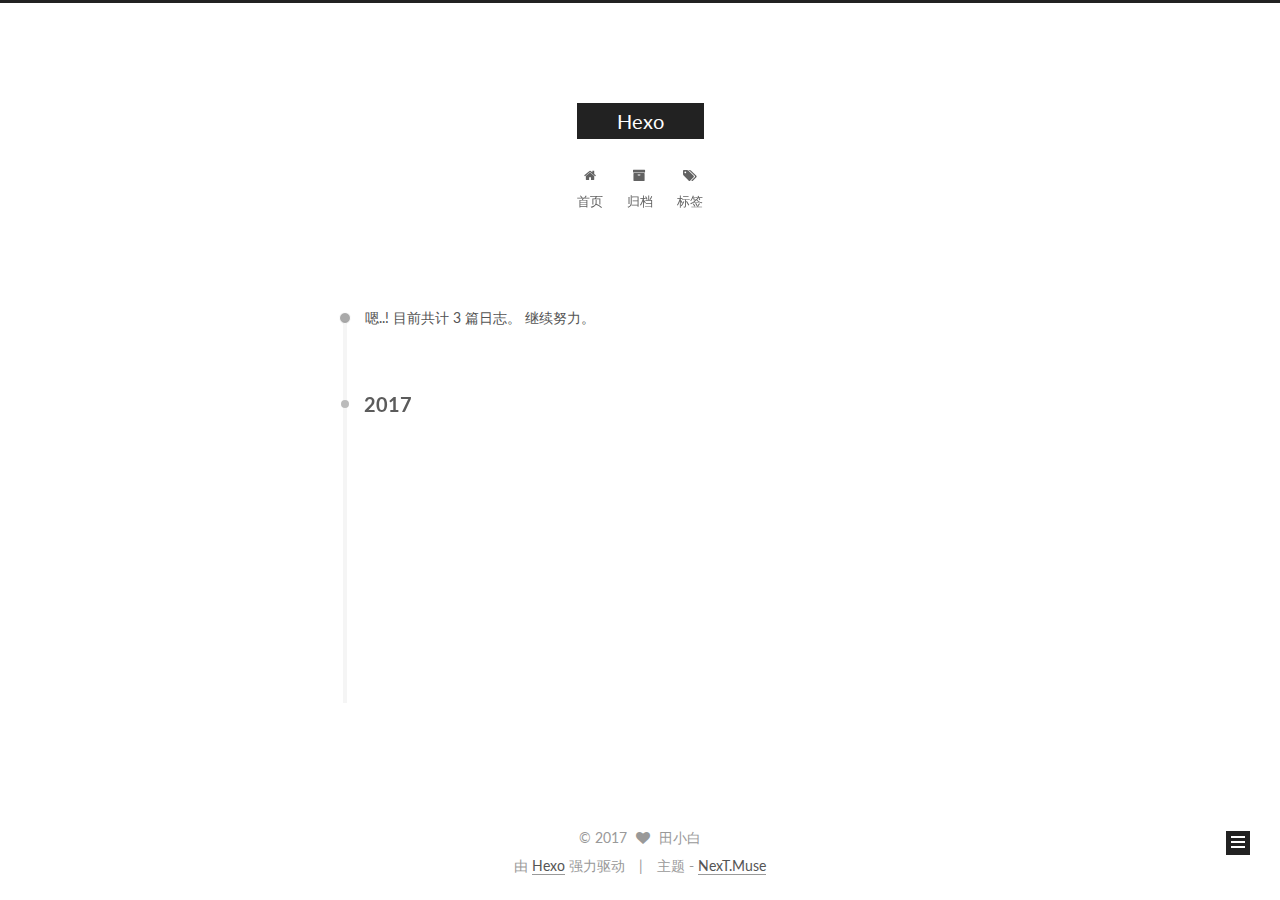
==== archives/index.html @ bc736657 "Site updated: 2017-06-21 20:54:21" ====
<!doctype html>



  


<html class="theme-next muse use-motion" lang="zh-Hans">
<head>
  <meta charset="UTF-8"/>
<meta http-equiv="X-UA-Compatible" content="IE=edge" />
<meta name="viewport" content="width=device-width, initial-scale=1, maximum-scale=1"/>









<meta http-equiv="Cache-Control" content="no-transform" />
<meta http-equiv="Cache-Control" content="no-siteapp" />















  
  
  <link href="/lib/fancybox/source/jquery.fancybox.css?v=2.1.5" rel="stylesheet" type="text/css" />




  
  
  
  

  
    
    
  

  

  

  

  

  
    
    
    <link href="//fonts.googleapis.com/css?family=Lato:300,300italic,400,400italic,700,700italic&subset=latin,latin-ext" rel="stylesheet" type="text/css">
  






<link href="/lib/font-awesome/css/font-awesome.min.css?v=4.6.2" rel="stylesheet" type="text/css" />

<link href="/css/main.css?v=5.1.1" rel="stylesheet" type="text/css" />


  <meta name="keywords" content="Hexo, NexT" />








  <link rel="shortcut icon" type="image/x-icon" href="/favicon.ico?v=5.1.1" />






<meta property="og:type" content="website">
<meta property="og:title" content="Hexo">
<meta property="og:url" content="http://yoursite.com/archives/index.html">
<meta property="og:site_name" content="Hexo">
<meta name="twitter:card" content="summary">
<meta name="twitter:title" content="Hexo">



<script type="text/javascript" id="hexo.configurations">
  var NexT = window.NexT || {};
  var CONFIG = {
    root: '/',
    scheme: 'Muse',
    sidebar: {"position":"left","display":"post","offset":12,"offset_float":0,"b2t":false,"scrollpercent":false},
    fancybox: true,
    motion: true,
    duoshuo: {
      userId: '0',
      author: '博主'
    },
    algolia: {
      applicationID: '',
      apiKey: '',
      indexName: '',
      hits: {"per_page":10},
      labels: {"input_placeholder":"Search for Posts","hits_empty":"We didn't find any results for the search: ${query}","hits_stats":"${hits} results found in ${time} ms"}
    }
  };
</script>



  <link rel="canonical" href="http://yoursite.com/archives/"/>





  <title>归档 | Hexo</title>
  














</head>

<body itemscope itemtype="http://schema.org/WebPage" lang="zh-Hans">

  
  
    
  

  <div class="container sidebar-position-left  page-archive  ">
    <div class="headband"></div>

    <header id="header" class="header" itemscope itemtype="http://schema.org/WPHeader">
      <div class="header-inner"><div class="site-brand-wrapper">
  <div class="site-meta ">
    

    <div class="custom-logo-site-title">
      <a href="/"  class="brand" rel="start">
        <span class="logo-line-before"><i></i></span>
        <span class="site-title">Hexo</span>
        <span class="logo-line-after"><i></i></span>
      </a>
    </div>
      
        <p class="site-subtitle"></p>
      
  </div>

  <div class="site-nav-toggle">
    <button>
      <span class="btn-bar"></span>
      <span class="btn-bar"></span>
      <span class="btn-bar"></span>
    </button>
  </div>
</div>

<nav class="site-nav">
  

  
    <ul id="menu" class="menu">
      
        
        <li class="menu-item menu-item-home">
          <a href="/" rel="section">
            
              <i class="menu-item-icon fa fa-fw fa-home"></i> <br />
            
            首页
          </a>
        </li>
      
        
        <li class="menu-item menu-item-archives">
          <a href="/archives/" rel="section">
            
              <i class="menu-item-icon fa fa-fw fa-archive"></i> <br />
            
            归档
          </a>
        </li>
      
        
        <li class="menu-item menu-item-tags">
          <a href="/tags/" rel="section">
            
              <i class="menu-item-icon fa fa-fw fa-tags"></i> <br />
            
            标签
          </a>
        </li>
      

      
    </ul>
  

  
</nav>



 </div>
    </header>

    <main id="main" class="main">
      <div class="main-inner">
        <div class="content-wrap">
          <div id="content" class="content">
            

  <section id="posts" class="posts-collapse">
    <span class="archive-move-on"></span>

    <span class="archive-page-counter">
      
      
      
        
      
      嗯..! 目前共计 3 篇日志。 继续努力。
    </span>

    

      
      
      

      
        
        <div class="collection-title">
          <h2 class="archive-year motion-element" id="archive-year-2017">2017</h2>
        </div>
      
      

      

  <article class="post post-type-normal" itemscope itemtype="http://schema.org/Article">
    <header class="post-header">

      <h2 class="post-title">
        
            <a class="post-title-link" href="/2017/06/21/My-New-Post-1/" itemprop="url">
              
                <span itemprop="name">My New Post</span>
              
            </a>
        
      </h2>

      <div class="post-meta">
        <time class="post-time" itemprop="dateCreated"
              datetime="2017-06-21T11:01:51+08:00"
              content="2017-06-21" >
          06-21
        </time>
      </div>

    </header>
  </article>



    

      
      
      

      
      

      

  <article class="post post-type-normal" itemscope itemtype="http://schema.org/Article">
    <header class="post-header">

      <h2 class="post-title">
        
            <a class="post-title-link" href="/2017/06/21/My-New-Post/" itemprop="url">
              
                <span itemprop="name">My New Post</span>
              
            </a>
        
      </h2>

      <div class="post-meta">
        <time class="post-time" itemprop="dateCreated"
              datetime="2017-06-21T11:00:28+08:00"
              content="2017-06-21" >
          06-21
        </time>
      </div>

    </header>
  </article>



    

      
      
      

      
      

      

  <article class="post post-type-normal" itemscope itemtype="http://schema.org/Article">
    <header class="post-header">

      <h2 class="post-title">
        
            <a class="post-title-link" href="/2017/06/20/hello-world/" itemprop="url">
              
                <span itemprop="name">Hello World</span>
              
            </a>
        
      </h2>

      <div class="post-meta">
        <time class="post-time" itemprop="dateCreated"
              datetime="2017-06-20T21:05:58+08:00"
              content="2017-06-20" >
          06-20
        </time>
      </div>

    </header>
  </article>



    

  </section>

  



          </div>
          


          

        </div>
        
          
  
  <div class="sidebar-toggle">
    <div class="sidebar-toggle-line-wrap">
      <span class="sidebar-toggle-line sidebar-toggle-line-first"></span>
      <span class="sidebar-toggle-line sidebar-toggle-line-middle"></span>
      <span class="sidebar-toggle-line sidebar-toggle-line-last"></span>
    </div>
  </div>

  <aside id="sidebar" class="sidebar">
    <div class="sidebar-inner">

      

      

      <section class="site-overview sidebar-panel sidebar-panel-active">
        <div class="site-author motion-element" itemprop="author" itemscope itemtype="http://schema.org/Person">
          <img class="site-author-image" itemprop="image"
               src="/images/avatar.gif"
               alt="田小白" />
          <p class="site-author-name" itemprop="name">田小白</p>
           
              <p class="site-description motion-element" itemprop="description"></p>
          
        </div>
        <nav class="site-state motion-element">

          
            <div class="site-state-item site-state-posts">
              <a href="/archives/">
                <span class="site-state-item-count">3</span>
                <span class="site-state-item-name">日志</span>
              </a>
            </div>
          

          

          

        </nav>

        

        <div class="links-of-author motion-element">
          
        </div>

        
        

        
        

        


      </section>

      

      

    </div>
  </aside>


        
      </div>
    </main>

    <footer id="footer" class="footer">
      <div class="footer-inner">
        <div class="copyright" >
  
  &copy; 
  <span itemprop="copyrightYear">2017</span>
  <span class="with-love">
    <i class="fa fa-heart"></i>
  </span>
  <span class="author" itemprop="copyrightHolder">田小白</span>
</div>


<div class="powered-by">
  由 <a class="theme-link" href="https://hexo.io">Hexo</a> 强力驱动
</div>

<div class="theme-info">
  主题 -
  <a class="theme-link" href="https://github.com/iissnan/hexo-theme-next">
    NexT.Muse
  </a>
</div>


        

        
      </div>
    </footer>

    
      <div class="back-to-top">
        <i class="fa fa-arrow-up"></i>
        
      </div>
    

  </div>

  

<script type="text/javascript">
  if (Object.prototype.toString.call(window.Promise) !== '[object Function]') {
    window.Promise = null;
  }
</script>









  












  
  <script type="text/javascript" src="/lib/jquery/index.js?v=2.1.3"></script>

  
  <script type="text/javascript" src="/lib/fastclick/lib/fastclick.min.js?v=1.0.6"></script>

  
  <script type="text/javascript" src="/lib/jquery_lazyload/jquery.lazyload.js?v=1.9.7"></script>

  
  <script type="text/javascript" src="/lib/velocity/velocity.min.js?v=1.2.1"></script>

  
  <script type="text/javascript" src="/lib/velocity/velocity.ui.min.js?v=1.2.1"></script>

  
  <script type="text/javascript" src="/lib/fancybox/source/jquery.fancybox.pack.js?v=2.1.5"></script>


  


  <script type="text/javascript" src="/js/src/utils.js?v=5.1.1"></script>

  <script type="text/javascript" src="/js/src/motion.js?v=5.1.1"></script>



  
  

  
  
    <script type="text/javascript" id="motion.page.archive">
      $('.archive-year').velocity('transition.slideLeftIn');
    </script>
  


  


  <script type="text/javascript" src="/js/src/bootstrap.js?v=5.1.1"></script>



  


  




	





  





  





  






  





  

  

  

  

  

  

</body>
</html>
---- css/main.css ----
/* normalize.css v3.0.2 | MIT License | git.io/normalize */
html {
  font-family: sans-serif; /* 1 */
  -ms-text-size-adjust: 100%; /* 2 */
  -webkit-text-size-adjust: 100%; /* 2 */
}
body {
  margin: 0;
}
article,
aside,
details,
figcaption,
figure,
footer,
header,
hgroup,
main,
menu,
nav,
section,
summary {
  display: block;
}
audio,
canvas,
progress,
video {
  display: inline-block; /* 1 */
  vertical-align: baseline; /* 2 */
}
audio:not([controls]) {
  display: none;
  height: 0;
}
[hidden],
template {
  display: none;
}
a {
  background-color: transparent;
}
a:active,
a:hover {
  outline: 0;
}
abbr[title] {
  border-bottom: 1px dotted;
}
b,
strong {
  font-weight: bold;
}
dfn {
  font-style: italic;
}
h1 {
  font-size: 2em;
  margin: 0.67em 0;
}
mark {
  background: #ff0;
  color: #000;
}
small {
  font-size: 80%;
}
sub,
sup {
  font-size: 75%;
  line-height: 0;
  position: relative;
  vertical-align: baseline;
}
sup {
  top: -0.5em;
}
sub {
  bottom: -0.25em;
}
img {
  border: 0;
}
svg:not(:root) {
  overflow: hidden;
}
figure {
  margin: 1em 40px;
}
hr {
  -moz-box-sizing: content-box;
  box-sizing: content-box;
  height: 0;
}
pre {
  overflow: auto;
}
code,
kbd,
pre,
samp {
  font-family: monospace, monospace;
  font-size: 1em;
}
button,
input,
optgroup,
select,
textarea {
  color: inherit; /* 1 */
  font: inherit; /* 2 */
  margin: 0; /* 3 */
}
button {
  overflow: visible;
}
button,
select {
  text-transform: none;
}
button,
html input[type="button"],
input[type="reset"],
input[type="submit"] {
  -webkit-appearance: button; /* 2 */
  cursor: pointer; /* 3 */
}
button[disabled],
html input[disabled] {
  cursor: default;
}
button::-moz-focus-inner,
input::-moz-focus-inner {
  border: 0;
  padding: 0;
}
input {
  line-height: normal;
}
input[type="checkbox"],
input[type="radio"] {
  box-sizing: border-box; /* 1 */
  padding: 0; /* 2 */
}
input[type="number"]::-webkit-inner-spin-button,
input[type="number"]::-webkit-outer-spin-button {
  height: auto;
}
input[type="search"] {
  -webkit-appearance: textfield; /* 1 */
  -moz-box-sizing: content-box;
  -webkit-box-sizing: content-box; /* 2 */
  box-sizing: content-box;
}
input[type="search"]::-webkit-search-cancel-button,
input[type="search"]::-webkit-search-decoration {
  -webkit-appearance: none;
}
fieldset {
  border: 1px solid #c0c0c0;
  margin: 0 2px;
  padding: 0.35em 0.625em 0.75em;
}
legend {
  border: 0; /* 1 */
  padding: 0; /* 2 */
}
textarea {
  overflow: auto;
}
optgroup {
  font-weight: bold;
}
table {
  border-collapse: collapse;
  border-spacing: 0;
}
td,
th {
  padding: 0;
}
::selection {
  background: #262a30;
  color: #fff;
}
body {
  position: relative;
  font-family: 'Lato', "PingFang SC", "Microsoft YaHei", sans-serif;
  font-size: 14px;
  line-height: 2;
  color: #555;
  background: #fff;
}
@media (max-width: 767px) {
  body {
    padding-right: 0 !important;
  }
}
@media (min-width: 768px) and (max-width: 991px) {
  body {
    padding-right: 0 !important;
  }
}
@media (min-width: 1600px) {
  body {
    font-size: 16px;
  }
}
h1,
h2,
h3,
h4,
h5,
h6 {
  margin: 0;
  padding: 0;
  font-weight: bold;
  line-height: 1.5;
  font-family: 'Lato', "PingFang SC", "Microsoft YaHei", sans-serif;
}
h2,
h3,
h4,
h5,
h6 {
  margin: 20px 0 15px;
}
h1 {
  font-size: 22px;
}
@media (max-width: 767px) {
  h1 {
    font-size: 18px;
  }
}
h2 {
  font-size: 20px;
}
@media (max-width: 767px) {
  h2 {
    font-size: 16px;
  }
}
h3 {
  font-size: 18px;
}
@media (max-width: 767px) {
  h3 {
    font-size: 14px;
  }
}
h4 {
  font-size: 16px;
}
@media (max-width: 767px) {
  h4 {
    font-size: 12px;
  }
}
h5 {
  font-size: 14px;
}
@media (max-width: 767px) {
  h5 {
    font-size: 10px;
  }
}
h6 {
  font-size: 12px;
}
@media (max-width: 767px) {
  h6 {
    font-size: 8px;
  }
}
p {
  margin: 0 0 25px 0;
}
a {
  color: #555;
  text-decoration: none;
  border-bottom: 1px solid #999;
  word-wrap: break-word;
}
a:hover {
  color: #222;
  border-bottom-color: #222;
}
blockquote {
  margin: 0;
  padding: 0;
}
img {
  display: block;
  margin: auto;
  max-width: 100%;
  height: auto;
}
hr {
  margin: 40px 0;
  height: 3px;
  border: none;
  background-color: #ddd;
  background-image: repeating-linear-gradient(-45deg, #fff, #fff 4px, transparent 4px, transparent 8px);
}
blockquote {
  padding: 0 15px;
  color: #666;
  border-left: 4px solid #ddd;
}
blockquote cite::before {
  content: "-";
  padding: 0 5px;
}
dt {
  font-weight: 700;
}
dd {
  margin: 0;
  padding: 0;
}
.text-left {
  text-align: left;
}
.text-center {
  text-align: center;
}
.text-right {
  text-align: right;
}
.text-justify {
  text-align: justify;
}
.text-nowrap {
  white-space: nowrap;
}
.text-lowercase {
  text-transform: lowercase;
}
.text-uppercase {
  text-transform: uppercase;
}
.text-capitalize {
  text-transform: capitalize;
}
.center-block {
  display: block;
  margin-left: auto;
  margin-right: auto;
}
.clearfix:before,
.clearfix:after {
  content: " ";
  display: table;
}
.clearfix:after {
  clear: both;
}
.pullquote {
  width: 45%;
}
.pullquote.left {
  float: left;
  margin-left: 5px;
  margin-right: 10px;
}
.pullquote.right {
  float: right;
  margin-left: 10px;
  margin-right: 5px;
}
.affix.affix.affix {
  position: fixed;
}
.translation {
  margin-top: -20px;
  font-size: 14px;
  color: #999;
}
.scrollbar-measure {
  width: 100px;
  height: 100px;
  overflow: scroll;
  position: absolute;
  top: -9999px;
}
.use-motion .motion-element {
  opacity: 0;
}
table {
  margin: 20px 0;
  width: 100%;
  border-collapse: collapse;
  border-spacing: 0;
  border: 1px solid #ddd;
  font-size: 14px;
  table-layout: fixed;
  word-wrap: break-all;
}
table>tbody>tr:nth-of-type(odd) {
  background-color: #f9f9f9;
}
table>tbody>tr:hover {
  background-color: #f5f5f5;
}
caption,
th,
td {
  padding: 8px;
  text-align: left;
  vertical-align: middle;
  font-weight: normal;
}
th,
td {
  border-bottom: 3px solid #ddd;
  border-right: 1px solid #eee;
}
th {
  padding-bottom: 10px;
  font-weight: 700;
}
td {
  border-bottom-width: 1px;
}
html,
body {
  height: 100%;
}
.container {
  position: relative;
  min-height: 100%;
}
.header-inner {
  margin: 0 auto;
  padding: 100px 0 70px;
  width: 700px;
}
@media (min-width: 1600px) {
  .container .header-inner {
    width: 900px;
  }
}
.main {
  padding-bottom: 150px;
}
.main-inner {
  margin: 0 auto;
  width: 700px;
}
@media (min-width: 1600px) {
  .container .main-inner {
    width: 900px;
  }
}
.footer {
  position: absolute;
  left: 0;
  bottom: 0;
  width: 100%;
  min-height: 50px;
}
.footer-inner {
  box-sizing: border-box;
  margin: 20px auto;
  width: 700px;
}
@media (min-width: 1600px) {
  .container .footer-inner {
    width: 900px;
  }
}
pre,
.highlight {
  overflow: auto;
  margin: 20px 0;
  padding: 0;
  font-size: 13px;
  color: #4d4d4c;
  background: #f7f7f7;
  line-height: 1.6;
}
pre,
code {
  font-family: consolas, Menlo, "PingFang SC", "Microsoft YaHei", monospace;
}
code {
  padding: 2px 4px;
  word-wrap: break-word;
  color: #555;
  background: #eee;
  border-radius: 3px;
  font-size: 13px;
}
pre code {
  padding: 0;
  color: #4d4d4c;
  background: none;
  text-shadow: none;
}
.highlight {
  border-radius: 1px;
}
.highlight pre {
  border: none;
  margin: 0;
  padding: 10px 0;
}
.highlight table {
  margin: 0;
  width: auto;
  border: none;
}
.highlight td {
  border: none;
  padding: 0;
}
.highlight figcaption {
  font-size: 1em;
  color: #4d4d4c;
  line-height: 1em;
  margin-bottom: 1em;
}
.highlight figcaption:before,
.highlight figcaption:after {
  content: " ";
  display: table;
}
.highlight figcaption:after {
  clear: both;
}
.highlight figcaption a {
  float: right;
  color: #4d4d4c;
}
.highlight figcaption a:hover {
  border-bottom-color: #4d4d4c;
}
.highlight .gutter pre {
  padding-left: 10px;
  padding-right: 10px;
  color: #869194;
  text-align: right;
  background-color: #eff2f3;
}
.highlight .code pre {
  width: 100%;
  padding-left: 10px;
  padding-right: 10px;
  background-color: #f7f7f7;
}
.highlight .line {
  height: 20px;
}
.gutter {
  -webkit-user-select: none;
  -moz-user-select: none;
  -ms-user-select: none;
  user-select: none;
}
.gist table {
  width: auto;
}
.gist table td {
  border: none;
}
pre .deletion {
  background: #fdd;
}
pre .addition {
  background: #dfd;
}
pre .meta {
  color: #8959a8;
}
pre .comment {
  color: #8e908c;
}
pre .variable,
pre .attribute,
pre .tag,
pre .regexp,
pre .ruby .constant,
pre .xml .tag .title,
pre .xml .pi,
pre .xml .doctype,
pre .html .doctype,
pre .css .id,
pre .css .class,
pre .css .pseudo {
  color: #c82829;
}
pre .number,
pre .preprocessor,
pre .built_in,
pre .literal,
pre .params,
pre .constant,
pre .command {
  color: #f5871f;
}
pre .ruby .class .title,
pre .css .rules .attribute,
pre .string,
pre .value,
pre .inheritance,
pre .header,
pre .ruby .symbol,
pre .xml .cdata,
pre .special,
pre .number,
pre .formula {
  color: #718c00;
}
pre .title,
pre .css .hexcolor {
  color: #3e999f;
}
pre .function,
pre .python .decorator,
pre .python .title,
pre .ruby .function .title,
pre .ruby .title .keyword,
pre .perl .sub,
pre .javascript .title,
pre .coffeescript .title {
  color: #4271ae;
}
pre .keyword,
pre .javascript .function {
  color: #8959a8;
}
.full-image.full-image.full-image {
  border: none;
  max-width: 100%;
  width: auto;
  margin: 20px auto;
}
@media (min-width: 992px) {
  .full-image.full-image.full-image {
    max-width: none;
    width: 110%;
    margin: 25px -5%;
  }
}
.blockquote-center,
.page-home .post-type-quote blockquote,
.page-post-detail .post-type-quote blockquote {
  position: relative;
  margin: 40px 0;
  padding: 0;
  border-left: none;
  text-align: center;
}
.blockquote-center::before,
.page-home .post-type-quote blockquote::before,
.page-post-detail .post-type-quote blockquote::before,
.blockquote-center::after,
.page-home .post-type-quote blockquote::after,
.page-post-detail .post-type-quote blockquote::after {
  position: absolute;
  content: ' ';
  display: block;
  width: 100%;
  height: 24px;
  opacity: 0.2;
  background-repeat: no-repeat;
  background-position: 0 -6px;
  background-size: 22px 22px;
}
.blockquote-center::before,
.page-home .post-type-quote blockquote::before,
.page-post-detail .post-type-quote blockquote::before {
  top: -20px;
  background-image: url("../images/quote-l.svg");
  border-top: 1px solid #ccc;
}
.blockquote-center::after,
.page-home .post-type-quote blockquote::after,
.page-post-detail .post-type-quote blockquote::after {
  bottom: -20px;
  background-image: url("../images/quote-r.svg");
  border-bottom: 1px solid #ccc;
  background-position: 100% 8px;
}
.blockquote-center p,
.page-home .post-type-quote blockquote p,
.page-post-detail .post-type-quote blockquote p,
.blockquote-center div,
.page-home .post-type-quote blockquote div,
.page-post-detail .post-type-quote blockquote div {
  text-align: center;
}
.post .post-body .group-picture img {
  box-sizing: border-box;
  padding: 0 3px;
  border: none;
}
.post .group-picture-row {
  overflow: hidden;
  margin-top: 6px;
}
.post .group-picture-row:first-child {
  margin-top: 0;
}
.post .group-picture-column {
  float: left;
}
.page-post-detail .post-body .group-picture-column {
  float: none;
  margin-top: 10px;
  width: auto !important;
}
.page-post-detail .post-body .group-picture-column img {
  margin: 0 auto;
}
.page-archive .group-picture-container {
  overflow: hidden;
}
.page-archive .group-picture-row {
  float: left;
}
.page-archive .group-picture-row:first-child {
  margin-top: 6px;
}
.page-archive .group-picture-column {
  max-width: 150px;
  max-height: 150px;
}
.note {
  padding: 20px;
  margin: 20px 0;
  border: 1px solid #eee;
  border-left-width: 5px;
  border-radius: 3px;
}
.note h2,
.note h3,
.note h4,
.note h5,
.note h6 {
  margin-top: 0;
  margin-bottom: 5px;
  padding-top: 0 !important;
}
.note p:last-child {
  margin-bottom: 0;
}
.note code {
  border-radius: 3px;
}
.note+.note {
  margin-top: -5px;
}
.default {
  border-left-color: #777;
}
.default h2,
.default h3,
.default h4,
.default h5,
.default h6 {
  color: #777;
}
.primary {
  border-left-color: #428bca;
}
.primary h2,
.primary h3,
.primary h4,
.primary h5,
.primary h6 {
  color: #428bca;
}
.success {
  border-left-color: #5cb85c;
}
.success h2,
.success h3,
.success h4,
.success h5,
.success h6 {
  color: #5cb85c;
}
.danger {
  border-left-color: #d9534f;
}
.danger h2,
.danger h3,
.danger h4,
.danger h5,
.danger h6 {
  color: #d9534f;
}
.warning {
  border-left-color: #f0ad4e;
}
.warning h2,
.warning h3,
.warning h4,
.warning h5,
.warning h6 {
  color: #f0ad4e;
}
.info {
  border-left-color: #5bc0de;
}
.info h2,
.info h3,
.info h4,
.info h5,
.info h6 {
  color: #5bc0de;
}
.btn {
  display: inline-block;
  padding: 0 20px;
  font-size: 14px;
  color: #fff;
  background: #222;
  border: 2px solid #222;
  text-decoration: none;
  border-radius: 0;
  transition-property: background-color;
  transition-duration: 0.2s;
  transition-timing-function: ease-in-out;
  transition-delay: 0s;
}
.btn:hover,
.post-button .btn:hover {
  border-color: #222;
  color: #222;
  background: #fff;
}
.btn-bar {
  display: block;
  width: 22px;
  height: 2px;
  background: #555;
  border-radius: 1px;
}
.btn-bar+.btn-bar {
  margin-top: 4px;
}
.pagination {
  margin: 120px 0 40px;
  text-align: center;
  border-top: 1px solid #eee;
}
.page-number-basic,
.pagination .prev,
.pagination .next,
.pagination .page-number,
.pagination .space {
  display: inline-block;
  position: relative;
  top: -1px;
  margin: 0 10px;
  padding: 0 10px;
  line-height: 30px;
}
@media (max-width: 767px) {
  .page-number-basic,
  .pagination .prev,
  .pagination .next,
  .pagination .page-number,
  .pagination .space {
    margin: 0 5px;
  }
}
.pagination .prev,
.pagination .next,
.pagination .page-number {
  border-bottom: 0;
  border-top: 1px solid #eee;
  transition-property: border-color;
  transition-duration: 0.2s;
  transition-timing-function: ease-in-out;
  transition-delay: 0s;
}
.pagination .prev:hover,
.pagination .next:hover,
.pagination .page-number:hover {
  border-top-color: #222;
}
.pagination .space {
  padding: 0;
  margin: 0;
}
.pagination .prev {
  margin-left: 0;
}
.pagination .next {
  margin-right: 0;
}
.pagination .page-number.current {
  color: #fff;
  background: #ccc;
  border-top-color: #ccc;
}
@media (max-width: 767px) {
  .pagination {
    border-top: none;
  }
  .pagination .prev,
  .pagination .next,
  .pagination .page-number {
    margin-bottom: 10px;
    border-top: 0;
    border-bottom: 1px solid #eee;
  }
  .pagination .prev:hover,
  .pagination .next:hover,
  .pagination .page-number:hover {
    border-bottom-color: #222;
  }
}
.comments {
  margin: 60px 20px 0;
}
.tag-cloud {
  text-align: center;
}
.tag-cloud a {
  display: inline-block;
  margin: 10px;
}
.back-to-top {
  box-sizing: border-box;
  position: fixed;
  bottom: -100px;
  right: 30px;
  z-index: 1050;
  padding: 0 6px;
  width: 24px;
  background: #222;
  font-size: 12px;
  opacity: 1;
  color: #fff;
  cursor: pointer;
  text-align: center;
  -webkit-transform: translateZ(0);
  transition-property: bottom;
  transition-duration: 0.2s;
  transition-timing-function: ease-in-out;
  transition-delay: 0s;
}
@media (max-width: 767px) {
  .back-to-top {
    display: none;
  }
}
@media (min-width: 768px) and (max-width: 991px) {
  .back-to-top {
    display: none;
  }
}
.back-to-top.back-to-top-on {
  bottom: 19px;
}
.header {
  background: transparent;
}
.header-inner {
  position: relative;
}
.headband {
  height: 3px;
  background: #222;
}
.site-meta {
  margin: 0;
  text-align: center;
}
@media (max-width: 767px) {
  .site-meta {
    text-align: center;
  }
}
.brand {
  position: relative;
  display: inline-block;
  padding: 0 40px;
  color: #fff;
  background: #222;
  border-bottom: none;
}
.brand:hover {
  color: #fff;
}
.logo {
  display: inline-block;
  margin-right: 5px;
  line-height: 36px;
  vertical-align: top;
}
.site-title {
  display: inline-block;
  vertical-align: top;
  line-height: 36px;
  font-size: 20px;
  font-weight: normal;
  font-family: 'Lato', "PingFang SC", "Microsoft YaHei", sans-serif;
}
.site-subtitle {
  margin-top: 10px;
  font-size: 13px;
  color: #999;
}
.use-motion .brand {
  opacity: 0;
}
.use-motion .logo,
.use-motion .site-title,
.use-motion .site-subtitle {
  opacity: 0;
  position: relative;
  top: -10px;
}
.site-nav-toggle {
  display: none;
  position: absolute;
  top: 10px;
  left: 10px;
}
@media (max-width: 767px) {
  .site-nav-toggle {
    display: block;
  }
}
.site-nav-toggle button {
  margin-top: 2px;
  padding: 9px 10px;
  background: transparent;
  border: none;
}
@media (max-width: 767px) {
  .site-nav {
    display: none;
    margin: 0 -10px;
    padding: 0 10px;
    clear: both;
    border-top: 1px solid #ddd;
  }
}
@media (min-width: 768px) and (max-width: 991px) {
  .site-nav {
    display: block !important;
  }
}
@media (min-width: 992px) {
  .site-nav {
    display: block !important;
  }
}
.menu {
  margin-top: 20px;
  padding-left: 0;
  text-align: center;
}
.menu .menu-item {
  display: inline-block;
  margin: 0 10px;
  list-style: none;
}
@media screen and (max-width: 767px) {
  .menu .menu-item {
    margin-top: 10px;
  }
}
.menu .menu-item a {
  display: block;
  font-size: 13px;
  line-height: inherit;
  border-bottom: 1px solid transparent;
  transition-property: border-color;
  transition-duration: 0.2s;
  transition-timing-function: ease-in-out;
  transition-delay: 0s;
}
.menu .menu-item a:hover {
  border-bottom-color: #222;
}
.menu .menu-item .fa {
  margin-right: 5px;
}
.use-motion .menu-item {
  opacity: 0;
}
.post-body {
  font-family: 'Lato', "PingFang SC", "Microsoft YaHei", sans-serif;
}
@media (max-width: 767px) {
  .post-body {
    word-break: break-word;
  }
}
.post-body .fancybox img {
  display: block !important;
  margin: 0 auto;
  cursor: pointer;
  cursor: zoom-in;
  cursor: -webkit-zoom-in;
}
.post-body .image-caption,
.post-body .figure .caption {
  margin: 10px auto 15px;
  text-align: center;
  font-size: 14px;
  color: #999;
  font-weight: bold;
  line-height: 1;
}
.post-sticky-flag {
  display: inline-block;
  font-size: 16px;
  -ms-transform: rotate(30deg);
  -webkit-transform: rotate(30deg);
  -moz-transform: rotate(30deg);
  -ms-transform: rotate(30deg);
  -o-transform: rotate(30deg);
  transform: rotate(30deg);
}
.posts-expand {
  padding-top: 40px;
}
@media (max-width: 767px) {
  .posts-expand {
    margin: 0 20px;
  }
  .post-body pre {
    padding: 10px;
  }
  .post-body pre .gutter pre {
    padding-right: 10px;
  }
  .post-body .highlight {
    margin-left: 0px;
    margin-right: 0px;
    padding: 0;
  }
  .post-body .highlight .gutter pre {
    padding-right: 10px;
  }
}
@media (min-width: 992px) {
  .posts-expand .post-body {
    text-align: justify;
  }
}
.posts-expand .post-body h2,
.posts-expand .post-body h3,
.posts-expand .post-body h4,
.posts-expand .post-body h5,
.posts-expand .post-body h6 {
  padding-top: 10px;
}
.posts-expand .post-body h2 .header-anchor,
.posts-expand .post-body h3 .header-anchor,
.posts-expand .post-body h4 .header-anchor,
.posts-expand .post-body h5 .header-anchor,
.posts-expand .post-body h6 .header-anchor {
  float: right;
  margin-left: 10px;
  color: #ccc;
  border-bottom-style: none;
  visibility: hidden;
}
.posts-expand .post-body h2 .header-anchor:hover,
.posts-expand .post-body h3 .header-anchor:hover,
.posts-expand .post-body h4 .header-anchor:hover,
.posts-expand .post-body h5 .header-anchor:hover,
.posts-expand .post-body h6 .header-anchor:hover {
  color: inherit;
}
.posts-expand .post-body h2:hover .header-anchor,
.posts-expand .post-body h3:hover .header-anchor,
.posts-expand .post-body h4:hover .header-anchor,
.posts-expand .post-body h5:hover .header-anchor,
.posts-expand .post-body h6:hover .header-anchor {
  visibility: visible;
}
.posts-expand .post-body ul li {
  list-style: circle;
}
.posts-expand .post-body img {
  box-sizing: border-box;
  margin: auto;
  padding: 3px;
  border: 1px solid #ddd;
}
.posts-expand .fancybox img {
  margin: 0 auto;
}
@media (max-width: 767px) {
  .posts-collapse {
    margin: 0 20px;
  }
  .posts-collapse .post-title,
  .posts-collapse .post-meta {
    display: block;
    width: auto;
    text-align: left;
  }
}
.posts-collapse {
  position: relative;
  z-index: 1010;
  margin-left: 55px;
}
.posts-collapse::after {
  content: " ";
  position: absolute;
  top: 20px;
  left: 0;
  margin-left: -2px;
  width: 4px;
  height: 100%;
  background: #f5f5f5;
  z-index: -1;
}
@media (max-width: 767px) {
  .posts-collapse {
    margin: 0 20px;
  }
}
.posts-collapse .collection-title {
  position: relative;
  margin: 60px 0;
}
.posts-collapse .collection-title h1,
.posts-collapse .collection-title h2 {
  margin-left: 20px;
}
.posts-collapse .collection-title small {
  color: #bbb;
  margin-left: 5px;
}
.posts-collapse .collection-title::before {
  content: " ";
  position: absolute;
  left: 0;
  top: 50%;
  margin-left: -4px;
  margin-top: -4px;
  width: 8px;
  height: 8px;
  background: #bbb;
  border-radius: 50%;
}
.posts-collapse .post {
  margin: 30px 0;
}
.posts-collapse .post-header {
  position: relative;
  transition-duration: 0.2s;
  transition-timing-function: ease-in-out;
  transition-delay: 0s;
  transition-property: border;
  border-bottom: 1px dashed #ccc;
}
.posts-collapse .post-header::before {
  content: " ";
  position: absolute;
  left: 0;
  top: 12px;
  width: 6px;
  height: 6px;
  margin-left: -4px;
  background: #bbb;
  border-radius: 50%;
  border: 1px solid #fff;
  transition-duration: 0.2s;
  transition-timing-function: ease-in-out;
  transition-delay: 0s;
  transition-property: background;
}
.posts-collapse .post-header:hover {
  border-bottom-color: #666;
}
.posts-collapse .post-header:hover::before {
  background: #222;
}
.posts-collapse .post-meta {
  position: absolute;
  font-size: 12px;
  left: 20px;
  top: 5px;
}
.posts-collapse .post-comments-count {
  display: none;
}
.posts-collapse .post-title {
  margin-left: 60px;
  font-size: 16px;
  font-weight: normal;
  line-height: inherit;
}
.posts-collapse .post-title::after {
  margin-left: 3px;
  opacity: 0.6;
}
.posts-collapse .post-title a {
  color: #666;
  border-bottom: none;
}
.page-home .post-type-quote .post-header,
.page-post-detail .post-type-quote .post-header,
.page-home .post-type-quote .post-tags,
.page-post-detail .post-type-quote .post-tags {
  display: none;
}
.posts-expand .post-title {
  font-size: 26px;
  text-align: center;
  word-break: break-word;
  font-weight: 400;
}
@media (max-width: 767px) {
  .posts-expand .post-title {
    font-size: 22px;
  }
}
.posts-expand .post-title-link {
  display: inline-block;
  position: relative;
  color: #555;
  border-bottom: none;
  line-height: 1.2;
  vertical-align: top;
}
.posts-expand .post-title-link::before {
  content: "";
  position: absolute;
  width: 100%;
  height: 2px;
  bottom: 0;
  left: 0;
  background-color: #000;
  visibility: hidden;
  -webkit-transform: scaleX(0);
  -moz-transform: scaleX(0);
  -ms-transform: scaleX(0);
  -o-transform: scaleX(0);
  transform: scaleX(0);
  transition-duration: 0.2s;
  transition-timing-function: ease-in-out;
  transition-delay: 0s;
}
.posts-expand .post-title-link:hover::before {
  visibility: visible;
  -webkit-transform: scaleX(1);
  -moz-transform: scaleX(1);
  -ms-transform: scaleX(1);
  -o-transform: scaleX(1);
  transform: scaleX(1);
}
.posts-expand .post-title-link .fa {
  font-size: 16px;
}
.posts-expand .post-meta {
  margin: 3px 0 60px 0;
  color: #999;
  font-family: 'Lato', "PingFang SC", "Microsoft YaHei", sans-serif;
  font-size: 12px;
  text-align: center;
}
.posts-expand .post-meta .post-category-list {
  display: inline-block;
  margin: 0;
  padding: 3px;
}
.posts-expand .post-meta .post-category-list-link {
  color: #999;
}
.posts-expand .post-meta .post-description {
  font-size: 14px;
  margin-top: 2px;
}
.post-wordcount {
  display: inline-block;
}
.post-meta-divider {
  margin: 0 0.5em;
}
.post-meta-item-icon {
  margin-right: 3px;
}
@media (min-width: 768px) and (max-width: 991px) {
  .post-meta-item-icon {
    display: inline-block;
  }
}
@media (max-width: 767px) {
  .post-meta-item-icon {
    display: inline-block;
  }
}
@media (min-width: 768px) and (max-width: 991px) {
  .post-meta-item-text {
    display: none;
  }
}
@media (max-width: 767px) {
  .post-meta-item-text {
    display: none;
  }
}
@media (max-width: 767px) {
  .posts-expand .post-comments-count {
    display: none;
  }
}
.post-button {
  margin-top: 50px;
}
.post-button .btn {
  color: #fff;
  font-size: 14px;
  background: #222;
  border-radius: 0;
  line-height: 2;
  margin: 0 4px 8px 4px;
}
.post-button .fa-fw {
  width: 1.285714285714286em;
  text-align: left;
}
.posts-expand .post-tags {
  margin-top: 40px;
  text-align: center;
}
.posts-expand .post-tags a {
  display: inline-block;
  margin-right: 10px;
  font-size: 13px;
}
.post-nav {
  display: table;
  margin-top: 15px;
  width: 100%;
  border-top: 1px solid #eee;
}
.post-nav-divider {
  display: table-cell;
  width: 10%;
}
.post-nav-item {
  display: table-cell;
  padding: 10px 0 0 0;
  width: 45%;
  vertical-align: top;
}
.post-nav-item a {
  position: relative;
  display: block;
  line-height: 25px;
  font-size: 14px;
  color: #555;
  border-bottom: none;
}
.post-nav-item a:hover {
  color: #222;
  border-bottom: none;
}
.post-nav-item a:active {
  top: 2px;
}
.post-nav-item .fa {
  position: absolute;
  top: 8px;
  left: 0;
  font-size: 12px;
}
.post-nav-next a {
  padding-left: 15px;
}
.post-nav-prev {
  text-align: right;
}
.post-nav-prev a {
  padding-right: 15px;
}
.post-nav-prev .fa {
  right: 0;
  left: auto;
}
.posts-expand .post-eof {
  display: block;
  margin: 80px auto 60px;
  width: 8%;
  height: 1px;
  background: #ccc;
  text-align: center;
}
.post:last-child .post-eof.post-eof.post-eof {
  display: none;
}
.post-gallery {
  display: table;
  table-layout: fixed;
  width: 100%;
  border-collapse: separate;
}
.post-gallery-row {
  display: table-row;
}
.post-gallery .post-gallery-img {
  display: table-cell;
  text-align: center;
  vertical-align: middle;
  border: none;
}
.post-gallery .post-gallery-img img {
  max-width: 100%;
  max-height: 100%;
  border: none;
}
.fancybox-close,
.fancybox-close:hover {
  border: none;
}
.sidebar {
  position: fixed;
  right: 0;
  top: 0;
  bottom: 0;
  width: 0;
  z-index: 1040;
  box-shadow: inset 0 2px 6px #000;
  background: #222;
  -webkit-transform: translateZ(0);
}
.sidebar a {
  color: #999;
  border-bottom-color: #555;
}
.sidebar a:hover {
  color: #eee;
}
@media (min-width: 768px) and (max-width: 991px) {
  .sidebar {
    display: none !important;
  }
}
@media (max-width: 767px) {
  .sidebar {
    display: none !important;
  }
}
.sidebar-inner {
  position: relative;
  padding: 20px 10px;
  color: #999;
  text-align: center;
}
.sidebar-toggle {
  position: fixed;
  right: 30px;
  bottom: 45px;
  width: 14px;
  height: 14px;
  padding: 5px;
  background: #222;
  line-height: 0;
  z-index: 1050;
  cursor: pointer;
  -webkit-transform: translateZ(0);
}
@media (min-width: 768px) and (max-width: 991px) {
  .sidebar-toggle {
    display: none;
  }
}
@media (max-width: 767px) {
  .sidebar-toggle {
    display: none;
  }
}
.sidebar-toggle-line {
  position: relative;
  display: inline-block;
  vertical-align: top;
  height: 2px;
  width: 100%;
  background: #fff;
  margin-top: 3px;
}
.sidebar-toggle-line:first-child {
  margin-top: 0;
}
.site-author-image {
  display: block;
  margin: 0 auto;
  padding: 2px;
  max-width: 96px;
  height: auto;
  border: 2px solid #333;
}
.site-author-name {
  margin: 5px 0 0;
  text-align: center;
  color: #f5f5f5;
  font-weight: normal;
}
.site-description {
  margin-top: 5px;
  text-align: center;
  font-size: 14px;
  color: #999;
}
.site-state {
  overflow: hidden;
  line-height: 1.4;
  white-space: nowrap;
  text-align: center;
}
.site-state-item {
  display: inline-block;
  padding: 0 15px;
  border-left: 1px solid #333;
}
.site-state-item:first-child {
  border-left: none;
}
.site-state-item a {
  border-bottom: none;
}
.site-state-item-count {
  display: block;
  text-align: center;
  color: inherit;
  font-weight: 600;
  font-size: 18px;
}
.site-state-item-name {
  font-size: 13px;
  color: inherit;
}
.feed-link {
  margin-top: 20px;
}
.feed-link a {
  display: inline-block;
  padding: 0 15px;
  color: #fc6423;
  border: 1px solid #fc6423;
  border-radius: 4px;
}
.feed-link a i {
  color: #fc6423;
  font-size: 14px;
}
.feed-link a:hover {
  color: #fff;
  background: #fc6423;
}
.feed-link a:hover i {
  color: #fff;
}
.links-of-author {
  margin-top: 20px;
}
.links-of-author a {
  display: inline-block;
  vertical-align: middle;
  margin-right: 10px;
  margin-bottom: 10px;
  border-bottom-color: #555;
  font-size: 13px;
}
.links-of-author a:before {
  display: inline-block;
  vertical-align: middle;
  margin-right: 3px;
  content: " ";
  width: 4px;
  height: 4px;
  border-radius: 50%;
  background: #5cffff;
}
.links-of-blogroll {
  font-size: 13px;
}
.links-of-blogroll-title {
  margin-top: 20px;
  font-size: 14px;
  font-weight: 600;
}
.links-of-blogroll-list {
  margin: 0;
  padding: 0;
  list-style: none;
}
.links-of-blogroll-item {
  padding: 2px 10px;
}
.sidebar-nav {
  margin: 0 0 20px;
  padding-left: 0;
}
.sidebar-nav li {
  display: inline-block;
  cursor: pointer;
  border-bottom: 1px solid transparent;
  font-size: 14px;
  color: #555;
}
.sidebar-nav li:hover {
  color: #f5f5f5;
}
.page-post-detail .sidebar-nav-toc {
  padding: 0 5px;
}
.page-post-detail .sidebar-nav-overview {
  margin-left: 10px;
}
.sidebar-nav .sidebar-nav-active {
  color: #87daff;
  border-bottom-color: #87daff;
}
.sidebar-nav .sidebar-nav-active:hover {
  color: #87daff;
}
.sidebar-panel {
  display: none;
}
.sidebar-panel-active {
  display: block;
}
.post-toc-empty {
  font-size: 14px;
  color: #666;
}
.post-toc-wrap {
  overflow: hidden;
}
.post-toc {
  overflow: auto;
}
.post-toc ol {
  margin: 0;
  padding: 0 2px 5px 10px;
  text-align: left;
  list-style: none;
  font-size: 14px;
}
.post-toc ol > ol {
  padding-left: 0;
}
.post-toc ol a {
  transition-duration: 0.2s;
  transition-timing-function: ease-in-out;
  transition-delay: 0s;
  transition-property: all;
  color: #999;
  border-bottom-color: #555;
}
.post-toc ol a:hover {
  color: #ccc;
  border-bottom-color: #ccc;
}
.post-toc .nav-item {
  overflow: hidden;
  text-overflow: ellipsis;
  white-space: nowrap;
  line-height: 1.8;
}
.post-toc .nav .nav-child {
  display: none;
}
.post-toc .nav .active > .nav-child {
  display: block;
}
.post-toc .nav .active-current > .nav-child {
  display: block;
}
.post-toc .nav .active-current > .nav-child > .nav-item {
  display: block;
}
.post-toc .nav .active > a {
  color: #87daff;
  border-bottom-color: #87daff;
}
.post-toc .nav .active-current > a {
  color: #87daff;
}
.post-toc .nav .active-current > a:hover {
  color: #87daff;
}
.footer {
  font-size: 14px;
  color: #999;
}
.footer img {
  border: none;
}
.footer-inner {
  text-align: center;
}
.with-love {
  display: inline-block;
  margin: 0 5px;
}
.powered-by,
.theme-info {
  display: inline-block;
}
.powered-by {
  margin-right: 10px;
}
.powered-by::after {
  content: "|";
  padding-left: 10px;
}
.cc-license {
  margin-top: 10px;
  text-align: center;
}
.cc-license .cc-opacity {
  opacity: 0.7;
  border-bottom: none;
}
.cc-license .cc-opacity:hover {
  opacity: 0.9;
}
.cc-license img {
  display: inline-block;
}
.theme-next #ds-thread #ds-reset {
  color: #555;
}
.theme-next #ds-thread #ds-reset .ds-replybox {
  margin-bottom: 30px;
}
.theme-next #ds-thread #ds-reset .ds-replybox .ds-avatar,
.theme-next #ds-reset .ds-avatar img {
  box-shadow: none;
}
.theme-next #ds-thread #ds-reset .ds-textarea-wrapper {
  border-color: #c7d4e1;
  background: none;
  border-top-right-radius: 3px;
  border-top-left-radius: 3px;
}
.theme-next #ds-thread #ds-reset .ds-textarea-wrapper textarea {
  height: 60px;
}
.theme-next #ds-reset .ds-rounded-top {
  border-radius: 0;
}
.theme-next #ds-thread #ds-reset .ds-post-toolbar {
  box-sizing: border-box;
  border: 1px solid #c7d4e1;
  background: #f6f8fa;
}
.theme-next #ds-thread #ds-reset .ds-post-options {
  height: 40px;
  border: none;
  background: none;
}
.theme-next #ds-thread #ds-reset .ds-toolbar-buttons {
  top: 11px;
}
.theme-next #ds-thread #ds-reset .ds-sync {
  top: 5px;
}
.theme-next #ds-thread #ds-reset .ds-post-button {
  top: 4px;
  right: 5px;
  width: 90px;
  height: 30px;
  border: 1px solid #c5ced7;
  border-radius: 3px;
  background-image: linear-gradient(#fbfbfc, #f5f7f9);
  color: #60676d;
}
.theme-next #ds-thread #ds-reset .ds-post-button:hover {
  background-position: 0 -30px;
  color: #60676d;
}
.theme-next #ds-thread #ds-reset .ds-comments-info {
  padding: 10px 0;
}
.theme-next #ds-thread #ds-reset .ds-sort {
  display: none;
}
.theme-next #ds-thread #ds-reset li.ds-tab a.ds-current {
  border: none;
  background: #f6f8fa;
  color: #60676d;
}
.theme-next #ds-thread #ds-reset li.ds-tab a.ds-current:hover {
  background-color: #e9f0f7;
  color: #60676d;
}
.theme-next #ds-thread #ds-reset li.ds-tab a {
  border-radius: 2px;
  padding: 5px;
}
.theme-next #ds-thread #ds-reset .ds-login-buttons p {
  color: #999;
  line-height: 36px;
}
.theme-next #ds-thread #ds-reset .ds-login-buttons .ds-service-list li {
  height: 28px;
}
.theme-next #ds-thread #ds-reset .ds-service-list a {
  background: none;
  padding: 5px;
  border: 1px solid;
  border-radius: 3px;
  text-align: center;
}
.theme-next #ds-thread #ds-reset .ds-service-list a:hover {
  color: #fff;
  background: #666;
}
.theme-next #ds-thread #ds-reset .ds-service-list .ds-weibo {
  color: #fc9b00;
  border-color: #fc9b00;
}
.theme-next #ds-thread #ds-reset .ds-service-list .ds-weibo:hover {
  background: #fc9b00;
}
.theme-next #ds-thread #ds-reset .ds-service-list .ds-qq {
  color: #60a3ec;
  border-color: #60a3ec;
}
.theme-next #ds-thread #ds-reset .ds-service-list .ds-qq:hover {
  background: #60a3ec;
}
.theme-next #ds-thread #ds-reset .ds-service-list .ds-renren {
  color: #2e7ac4;
  border-color: #2e7ac4;
}
.theme-next #ds-thread #ds-reset .ds-service-list .ds-renren:hover {
  background: #2e7ac4;
}
.theme-next #ds-thread #ds-reset .ds-service-list .ds-douban {
  color: #37994c;
  border-color: #37994c;
}
.theme-next #ds-thread #ds-reset .ds-service-list .ds-douban:hover {
  background: #37994c;
}
.theme-next #ds-thread #ds-reset .ds-service-list .ds-kaixin {
  color: #fef20d;
  border-color: #fef20d;
}
.theme-next #ds-thread #ds-reset .ds-service-list .ds-kaixin:hover {
  background: #fef20d;
}
.theme-next #ds-thread #ds-reset .ds-service-list .ds-netease {
  color: #f00;
  border-color: #f00;
}
.theme-next #ds-thread #ds-reset .ds-service-list .ds-netease:hover {
  background: #f00;
}
.theme-next #ds-thread #ds-reset .ds-service-list .ds-sohu {
  color: #ffcb05;
  border-color: #ffcb05;
}
.theme-next #ds-thread #ds-reset .ds-service-list .ds-sohu:hover {
  background: #ffcb05;
}
.theme-next #ds-thread #ds-reset .ds-service-list .ds-baidu {
  color: #2831e0;
  border-color: #2831e0;
}
.theme-next #ds-thread #ds-reset .ds-service-list .ds-baidu:hover {
  background: #2831e0;
}
.theme-next #ds-thread #ds-reset .ds-service-list .ds-google {
  color: #166bec;
  border-color: #166bec;
}
.theme-next #ds-thread #ds-reset .ds-service-list .ds-google:hover {
  background: #166bec;
}
.theme-next #ds-thread #ds-reset .ds-service-list .ds-weixin {
  color: #00ce0d;
  border-color: #00ce0d;
}
.theme-next #ds-thread #ds-reset .ds-service-list .ds-weixin:hover {
  background: #00ce0d;
}
.theme-next #ds-thread #ds-reset .ds-service-list .ds-more-services {
  border: none;
}
.theme-next #ds-thread #ds-reset .ds-service-list .ds-more-services:hover {
  background: none;
}
.theme-next #ds-reset .duoshuo-ua-admin {
  display: inline-block;
  color: #f00;
}
.theme-next #ds-reset .duoshuo-ua-platform,
.theme-next #ds-reset .duoshuo-ua-browser {
  color: #ccc;
}
.theme-next #ds-reset .duoshuo-ua-platform .fa,
.theme-next #ds-reset .duoshuo-ua-browser .fa {
  display: inline-block;
  margin-right: 3px;
}
.theme-next #ds-reset .duoshuo-ua-separator {
  display: inline-block;
  margin-left: 5px;
}
.theme-next .this_ua {
  background-color: #ccc !important;
  border-radius: 4px;
  padding: 0 5px !important;
  margin: 1px 1px !important;
  border: 1px solid #bbb !important;
  color: #fff;
  display: inline-block !important;
}
.theme-next .this_ua.admin {
  background-color: #d9534f !important;
  border-color: #d9534f !important;
}
.theme-next .this_ua.platform.iOS,
.theme-next .this_ua.platform.Mac,
.theme-next .this_ua.platform.Windows {
  background-color: #39b3d7 !important;
  border-color: #46b8da !important;
}
.theme-next .this_ua.platform.Linux {
  background-color: #3a3a3a !important;
  border-color: #1f1f1f !important;
}
.theme-next .this_ua.platform.Android {
  background-color: #00c47d !important;
  border-color: #01b171 !important;
}
.theme-next .this_ua.browser.Mobile,
.theme-next .this_ua.browser.Chrome {
  background-color: #5cb85c !important;
  border-color: #4cae4c !important;
}
.theme-next .this_ua.browser.Firefox {
  background-color: #f0ad4e !important;
  border-color: #eea236 !important;
}
.theme-next .this_ua.browser.Maxthon,
.theme-next .this_ua.browser.IE {
  background-color: #428bca !important;
  border-color: #357ebd !important;
}
.theme-next .this_ua.browser.baidu,
.theme-next .this_ua.browser.UCBrowser,
.theme-next .this_ua.browser.Opera {
  background-color: #d9534f !important;
  border-color: #d43f3a !important;
}
.theme-next .this_ua.browser.Android,
.theme-next .this_ua.browser.QQBrowser {
  background-color: #78ace9 !important;
  border-color: #4cae4c !important;
}
.cloud-tie-wrapper img {
  display: inline-block;
}
.cloud-tie-wrapper .total-txt {
  font-size: 1em !important;
}
.cloud-tie-join-count .join-count {
  color: #555 !important;
  font-size: inherit !important;
  margin: 0 !important;
}
.post-spread {
  margin-top: 20px;
  text-align: center;
}
.jiathis_style {
  display: inline-block;
}
.jiathis_style a {
  border: none;
}
.fa {
  font-family: FontAwesome !important;
}
.post-spread {
  margin-top: 20px;
  text-align: center;
}
.bdshare-slide-button-box a {
  border: none;
}
.bdsharebuttonbox {
  display: inline-block;
}
.bdsharebuttonbox a {
  border: none;
}
.local-search-pop-overlay {
  position: fixed;
  width: 100%;
  height: 100%;
  top: 0;
  left: 0;
  z-index: 2080;
  background-color: rgba(0,0,0,0.3);
}
.local-search-popup {
  display: none;
  position: fixed;
  top: 10%;
  left: 50%;
  margin-left: -350px;
  width: 700px;
  height: 80%;
  padding: 0;
  background: #fff;
  color: #333;
  z-index: 9999;
  border-radius: 5px;
}
@media (max-width: 767px) {
  .local-search-popup {
    padding: 0;
    top: 0;
    left: 0;
    margin: 0;
    width: 100%;
    height: 100%;
    border-radius: 0;
  }
}
.local-search-popup ul.search-result-list {
  padding: 0;
  margin: 0 5px;
}
.local-search-popup p.search-result {
  border-bottom: 1px dashed #ccc;
  padding: 5px 0;
}
.local-search-popup a.search-result-title {
  font-weight: bold;
  font-size: 16px;
}
.local-search-popup .search-keyword {
  border-bottom: 1px dashed #f00;
  font-weight: bold;
  color: #f00;
}
.local-search-popup .local-search-header {
  padding: 5px;
  height: 36px;
  background: #f5f5f5;
  border-top-left-radius: 5px;
  border-top-right-radius: 5px;
}
.local-search-popup #local-search-result {
  overflow: auto;
  position: relative;
  padding: 5px 25px;
  height: calc(100% - 55px);
}
.local-search-popup .local-search-input-wrapper {
  display: inline-block;
  width: calc(100% - 90px);
  height: 36px;
  line-height: 36px;
  padding: 0 5px;
}
.local-search-popup .local-search-input-wrapper input {
  padding: 8px 0;
  height: 20px;
  display: block;
  width: 100%;
  outline: none;
  border: none;
  background: transparent;
  vertical-align: middle;
}
.local-search-popup .search-icon,
.local-search-popup .popup-btn-close {
  display: inline-block;
  font-size: 18px;
  color: #999;
  height: 36px;
  width: 18px;
  padding-left: 10px;
  padding-right: 10px;
}
.local-search-popup .search-icon {
  float: left;
}
.local-search-popup .popup-btn-close {
  border-left: 1px solid #eee;
  float: right;
  cursor: pointer;
}
.local-search-popup #no-result {
  position: absolute;
  left: 50%;
  top: 50%;
  -webkit-transform: translate(-50%, -50%);
  -webkit-transform: translate(-50%, -50%);
  -moz-transform: translate(-50%, -50%);
  -ms-transform: translate(-50%, -50%);
  -o-transform: translate(-50%, -50%);
  transform: translate(-50%, -50%);
  color: #ccc;
}
.site-uv,
.site-pv,
.page-pv {
  display: inline-block;
}
.site-uv .busuanzi-value,
.site-pv .busuanzi-value,
.page-pv .busuanzi-value {
  margin: 0 5px;
}
.site-uv {
  margin-right: 10px;
}
.site-uv::after {
  content: "|";
  padding-left: 10px;
}
.use-motion .post {
  opacity: 0;
}
.page-archive .archive-page-counter {
  position: relative;
  top: 3px;
  left: 20px;
}
@media (max-width: 767px) {
  .page-archive .archive-page-counter {
    top: 5px;
  }
}
.page-archive .posts-collapse .archive-move-on {
  position: absolute;
  top: 11px;
  left: 0;
  margin-left: -6px;
  width: 10px;
  height: 10px;
  opacity: 0.5;
  background: #555;
  border: 1px solid #fff;
  border-radius: 50%;
}
.category-all-page .category-all-title {
  text-align: center;
}
.category-all-page .category-all {
  margin-top: 20px;
}
.category-all-page .category-list {
  margin: 0;
  padding: 0;
  list-style: none;
}
.category-all-page .category-list-item {
  margin: 5px 10px;
}
.category-all-page .category-list-count {
  color: #bbb;
}
.category-all-page .category-list-count:before {
  display: inline;
  content: " (";
}
.category-all-page .category-list-count:after {
  display: inline;
  content: ") ";
}
.category-all-page .category-list-child {
  padding-left: 10px;
}
#schedule ul#event-list {
  padding-left: 30px;
}
#schedule ul#event-list hr {
  margin: 20px 0 45px 0 !important;
  background: #222;
}
#schedule ul#event-list hr:after {
  display: inline-block;
  content: 'NOW';
  background: #222;
  color: #fff;
  font-weight: bold;
  text-align: right;
  padding: 0 5px;
}
#schedule ul#event-list li.event {
  margin: 20px 0px;
  background: #f9f9f9;
  padding-left: 10px;
  min-height: 40px;
}
#schedule ul#event-list li.event h2.event-summary {
  margin: 0;
  padding-bottom: 3px;
}
#schedule ul#event-list li.event h2.event-summary:before {
  display: inline-block;
  font-family: FontAwesome;
  font-size: 8px;
  content: '\f111';
  vertical-align: middle;
  margin-right: 25px;
  color: #bbb;
}
#schedule ul#event-list li.event span.event-relative-time {
  display: inline-block;
  font-size: 12px;
  font-weight: 400;
  padding-left: 12px;
  color: #bbb;
}
#schedule ul#event-list li.event span.event-details {
  display: block;
  color: #bbb;
  margin-left: 56px;
  padding-top: 3px;
  padding-bottom: 6px;
  text-indent: -24px;
  line-height: 18px;
}
#schedule ul#event-list li.event span.event-details:before {
  text-indent: 0;
  display: inline-block;
  width: 14px;
  font-family: FontAwesome;
  text-align: center;
  margin-right: 9px;
  color: #bbb;
}
#schedule ul#event-list li.event span.event-details.event-location:before {
  content: '\f041';
}
#schedule ul#event-list li.event span.event-details.event-duration:before {
  content: '\f017';
}
#schedule ul#event-list li.event-past {
  background: #fcfcfc;
}
#schedule ul#event-list li.event-past > * {
  opacity: 0.6;
}
#schedule ul#event-list li.event-past h2.event-summary {
  color: #bbb;
}
#schedule ul#event-list li.event-past h2.event-summary:before {
  color: #dfdfdf;
}
#schedule ul#event-list li.event-now {
  background: #222;
  color: #fff;
  padding: 15px 0 15px 10px;
}
#schedule ul#event-list li.event-now h2.event-summary:before {
  -webkit-transform: scale(1.2);
  -moz-transform: scale(1.2);
  -ms-transform: scale(1.2);
  -o-transform: scale(1.2);
  transform: scale(1.2);
  color: #fff;
  animation: dot-flash 1s alternate infinite ease-in-out;
}
#schedule ul#event-list li.event-now * {
  color: #fff !important;
}
@-moz-keyframes dot-flash {
  from {
    opacity: 1;
    -webkit-transform: scale(1.1);
    -moz-transform: scale(1.1);
    -ms-transform: scale(1.1);
    -o-transform: scale(1.1);
    transform: scale(1.1);
  }
  to {
    opacity: 0;
    -webkit-transform: scale(1);
    -moz-transform: scale(1);
    -ms-transform: scale(1);
    -o-transform: scale(1);
    transform: scale(1);
  }
}
@-webkit-keyframes dot-flash {
  from {
    opacity: 1;
    -webkit-transform: scale(1.1);
    -moz-transform: scale(1.1);
    -ms-transform: scale(1.1);
    -o-transform: scale(1.1);
    transform: scale(1.1);
  }
  to {
    opacity: 0;
    -webkit-transform: scale(1);
    -moz-transform: scale(1);
    -ms-transform: scale(1);
    -o-transform: scale(1);
    transform: scale(1);
  }
}
@-o-keyframes dot-flash {
  from {
    opacity: 1;
    -webkit-transform: scale(1.1);
    -moz-transform: scale(1.1);
    -ms-transform: scale(1.1);
    -o-transform: scale(1.1);
    transform: scale(1.1);
  }
  to {
    opacity: 0;
    -webkit-transform: scale(1);
    -moz-transform: scale(1);
    -ms-transform: scale(1);
    -o-transform: scale(1);
    transform: scale(1);
  }
}
@keyframes dot-flash {
  from {
    opacity: 1;
    -webkit-transform: scale(1.1);
    -moz-transform: scale(1.1);
    -ms-transform: scale(1.1);
    -o-transform: scale(1.1);
    transform: scale(1.1);
  }
  to {
    opacity: 0;
    -webkit-transform: scale(1);
    -moz-transform: scale(1);
    -ms-transform: scale(1);
    -o-transform: scale(1);
    transform: scale(1);
  }
}
.page-post-detail .sidebar-toggle-line {
  background: #87daff;
}
.page-post-detail .comments {
  overflow: hidden;
}
@media (max-width: 767px) {
  .header-inner,
  .container .main-inner,
  .footer-inner {
    width: auto;
  }
}
embed {
  display: block;
  margin: 0px auto 25px auto;
}
.custom-logo .site-meta-headline {
  text-align: center;
}
.custom-logo .brand {
  background: none;
}
.custom-logo .site-title {
  margin: 10px auto 0;
  font-size: 24px;
  color: #222;
}
.custom-logo .site-title a {
  border: none;
}
.custom-logo-image {
  margin: 0 auto;
  padding: 5px;
  max-width: 150px;
  background: #fff;
}
@media (max-width: 767px) {
  .site-nav {
    position: absolute;
    left: 0;
    top: 52px;
    margin: 0;
    width: 100%;
    padding: 0;
    background: #fff;
    border-bottom: 1px solid #ddd;
    z-index: 1;
  }
}
@media (max-width: 767px) {
  .menu {
    text-align: left;
  }
}
@media (max-width: 767px) {
  .menu .menu-item {
    display: block;
    margin: 0 10px;
    vertical-align: top;
  }
}
@media (max-width: 767px) {
  .menu .menu-item br {
    display: none;
  }
}
@media (max-width: 767px) {
  .menu .menu-item a {
    padding: 5px 10px;
  }
}
.menu .menu-item .fa {
  margin-right: 0;
}
.site-search form {
  display: none;
}
.links-of-blogroll-inline .links-of-blogroll-item {
  display: inline-block;
}
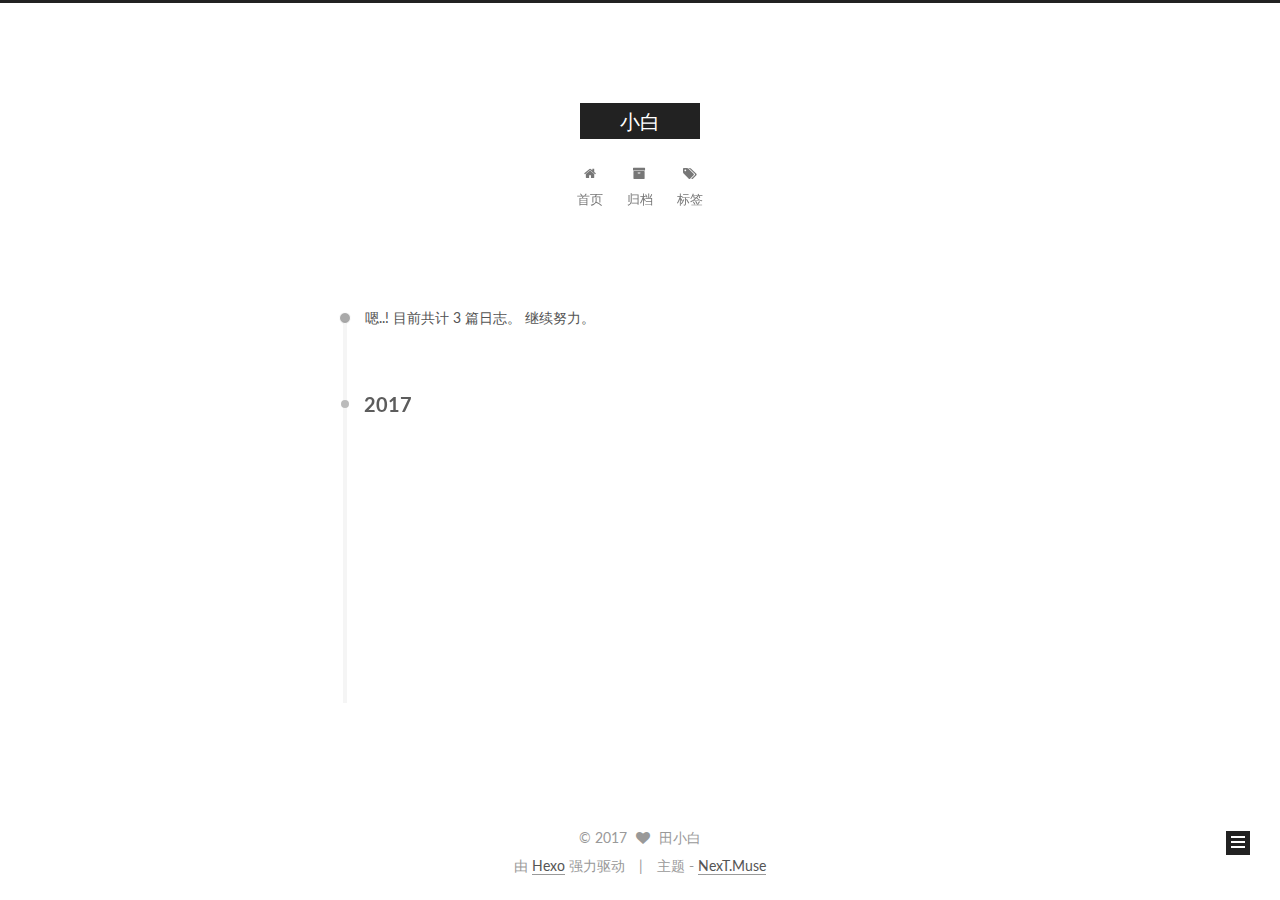
==== commit 57309f99: "Site updated: 2017-06-22 07:51:14" ====
--- a/archives/index.html
+++ b/archives/index.html
@@ -94,11 +94,11 @@
 
 
 <meta property="og:type" content="website">
-<meta property="og:title" content="Hexo">
+<meta property="og:title" content="小白">
 <meta property="og:url" content="http://yoursite.com/archives/index.html">
-<meta property="og:site_name" content="Hexo">
+<meta property="og:site_name" content="小白">
 <meta name="twitter:card" content="summary">
-<meta name="twitter:title" content="Hexo">
+<meta name="twitter:title" content="小白">
 
 
 
@@ -132,7 +132,7 @@
 
 
 
-  <title>归档 | Hexo</title>
+  <title>归档 | 小白</title>
   
 
 
@@ -168,7 +168,7 @@
     <div class="custom-logo-site-title">
       <a href="/"  class="brand" rel="start">
         <span class="logo-line-before"><i></i></span>
-        <span class="site-title">Hexo</span>
+        <span class="site-title">小白</span>
         <span class="logo-line-after"><i></i></span>
       </a>
     </div>
@@ -274,6 +274,43 @@
 
       <h2 class="post-title">
         
+            <a class="post-title-link" href="/2017/06/22/hello-world/" itemprop="url">
+              
+                <span itemprop="name">第一篇文章</span>
+              
+            </a>
+        
+      </h2>
+
+      <div class="post-meta">
+        <time class="post-time" itemprop="dateCreated"
+              datetime="2017-06-22T07:49:10+08:00"
+              content="2017-06-22" >
+          06-22
+        </time>
+      </div>
+
+    </header>
+  </article>
+
+
+
+    
+
+      
+      
+      
+
+      
+      
+
+      
+
+  <article class="post post-type-normal" itemscope itemtype="http://schema.org/Article">
+    <header class="post-header">
+
+      <h2 class="post-title">
+        
             <a class="post-title-link" href="/2017/06/21/My-New-Post-1/" itemprop="url">
               
                 <span itemprop="name">My New Post</span>
@@ -324,43 +361,6 @@
               datetime="2017-06-21T11:00:28+08:00"
               content="2017-06-21" >
           06-21
-        </time>
-      </div>
-
-    </header>
-  </article>
-
-
-
-    
-
-      
-      
-      
-
-      
-      
-
-      
-
-  <article class="post post-type-normal" itemscope itemtype="http://schema.org/Article">
-    <header class="post-header">
-
-      <h2 class="post-title">
-        
-            <a class="post-title-link" href="/2017/06/20/hello-world/" itemprop="url">
-              
-                <span itemprop="name">Hello World</span>
-              
-            </a>
-        
-      </h2>
-
-      <div class="post-meta">
-        <time class="post-time" itemprop="dateCreated"
-              datetime="2017-06-20T21:05:58+08:00"
-              content="2017-06-20" >
-          06-20
         </time>
       </div>
 
--- a/css/main.css
+++ b/css/main.css
@@ -1677,7 +1677,7 @@
   width: 4px;
   height: 4px;
   border-radius: 50%;
-  background: #5cffff;
+  background: #695898;
 }
 .links-of-blogroll {
   font-size: 13px;
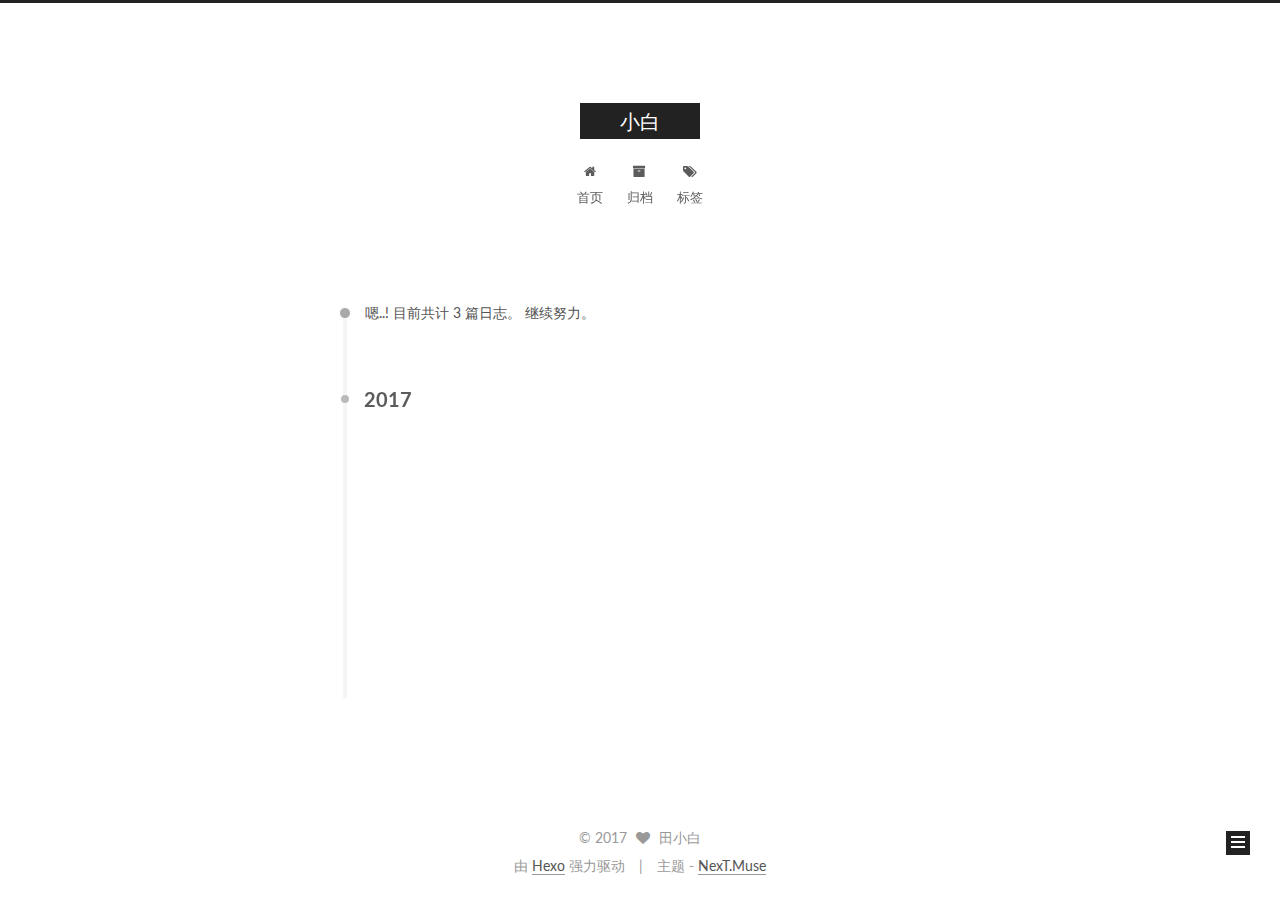
==== commit bacdd6b9: "Site updated: 2017-06-22 18:15:48" ====
--- a/archives/index.html
+++ b/archives/index.html
@@ -77,7 +77,7 @@
 <link href="/css/main.css?v=5.1.1" rel="stylesheet" type="text/css" />
 
 
-  <meta name="keywords" content="Hexo, NexT" />
+  <meta name="keywords" content="小白, 田，博客" />
 
 
 
@@ -173,7 +173,7 @@
       </a>
     </div>
       
-        <p class="site-subtitle"></p>
+        <h1 class="site-subtitle" itemprop="description"></h1>
       
   </div>
 
@@ -272,7 +272,7 @@
   <article class="post post-type-normal" itemscope itemtype="http://schema.org/Article">
     <header class="post-header">
 
-      <h2 class="post-title">
+      <h3 class="post-title">
         
             <a class="post-title-link" href="/2017/06/22/hello-world/" itemprop="url">
               
@@ -280,7 +280,7 @@
               
             </a>
         
-      </h2>
+      </h3>
 
       <div class="post-meta">
         <time class="post-time" itemprop="dateCreated"
@@ -309,7 +309,7 @@
   <article class="post post-type-normal" itemscope itemtype="http://schema.org/Article">
     <header class="post-header">
 
-      <h2 class="post-title">
+      <h3 class="post-title">
         
             <a class="post-title-link" href="/2017/06/21/My-New-Post-1/" itemprop="url">
               
@@ -317,7 +317,7 @@
               
             </a>
         
-      </h2>
+      </h3>
 
       <div class="post-meta">
         <time class="post-time" itemprop="dateCreated"
@@ -346,7 +346,7 @@
   <article class="post post-type-normal" itemscope itemtype="http://schema.org/Article">
     <header class="post-header">
 
-      <h2 class="post-title">
+      <h3 class="post-title">
         
             <a class="post-title-link" href="/2017/06/21/My-New-Post/" itemprop="url">
               
@@ -354,7 +354,7 @@
               
             </a>
         
-      </h2>
+      </h3>
 
       <div class="post-meta">
         <time class="post-time" itemprop="dateCreated"
@@ -410,7 +410,7 @@
           <p class="site-author-name" itemprop="name">田小白</p>
            
               <p class="site-description motion-element" itemprop="description"></p>
-          
+           
         </div>
         <nav class="site-state motion-element">
 
--- a/css/main.css
+++ b/css/main.css
@@ -1677,7 +1677,7 @@
   width: 4px;
   height: 4px;
   border-radius: 50%;
-  background: #695898;
+  background: #fb95a1;
 }
 .links-of-blogroll {
   font-size: 13px;
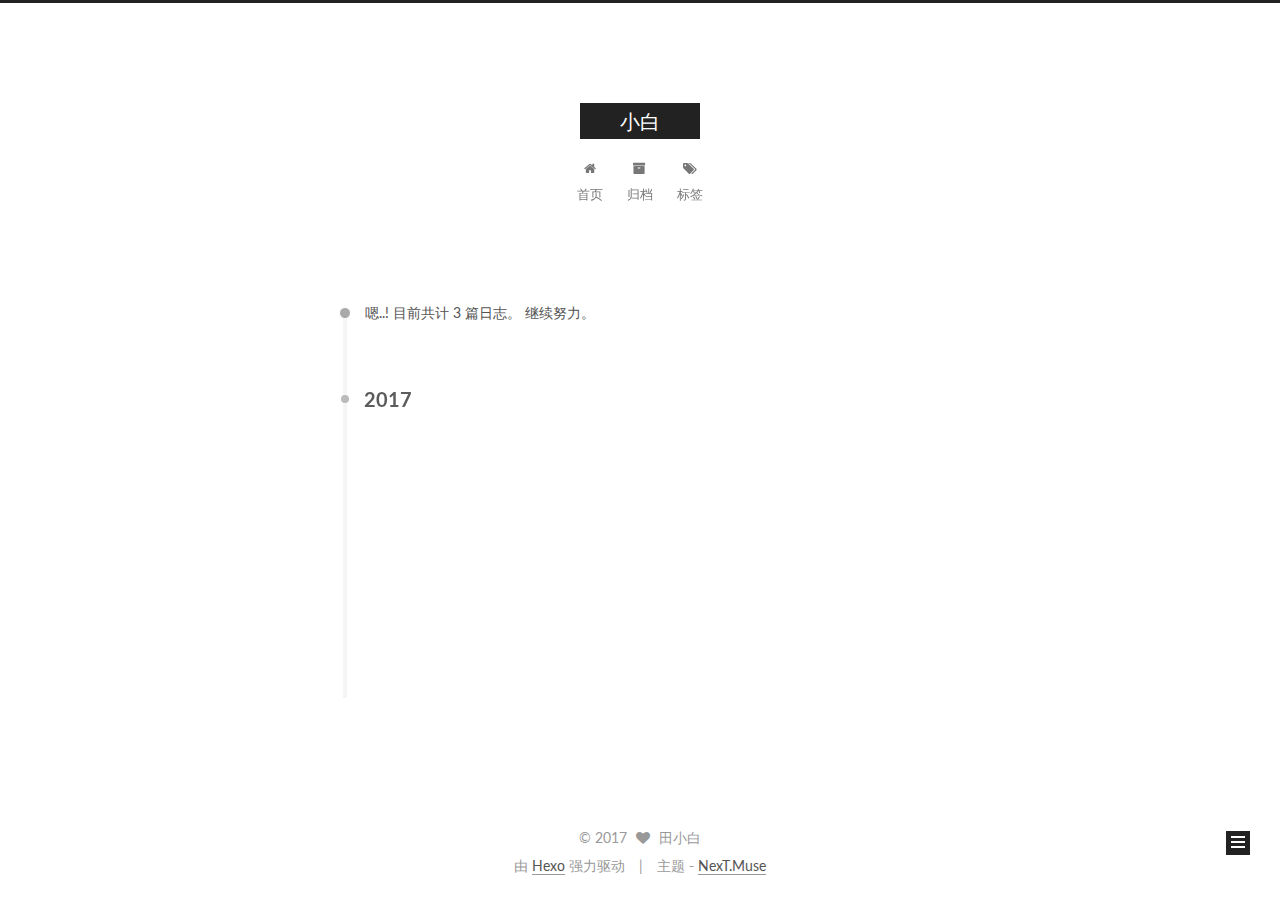
==== commit 05ec8700: "Site updated: 2017-06-22 19:05:07" ====
--- a/archives/index.html
+++ b/archives/index.html
@@ -86,7 +86,7 @@
 
 
 
-  <link rel="shortcut icon" type="image/x-icon" href="/favicon.ico?v=5.1.1" />
+  <link rel="shortcut icon" type="image/x-icon" href="/images/favicon.ico?v=5.1.1" />
 
 
 
